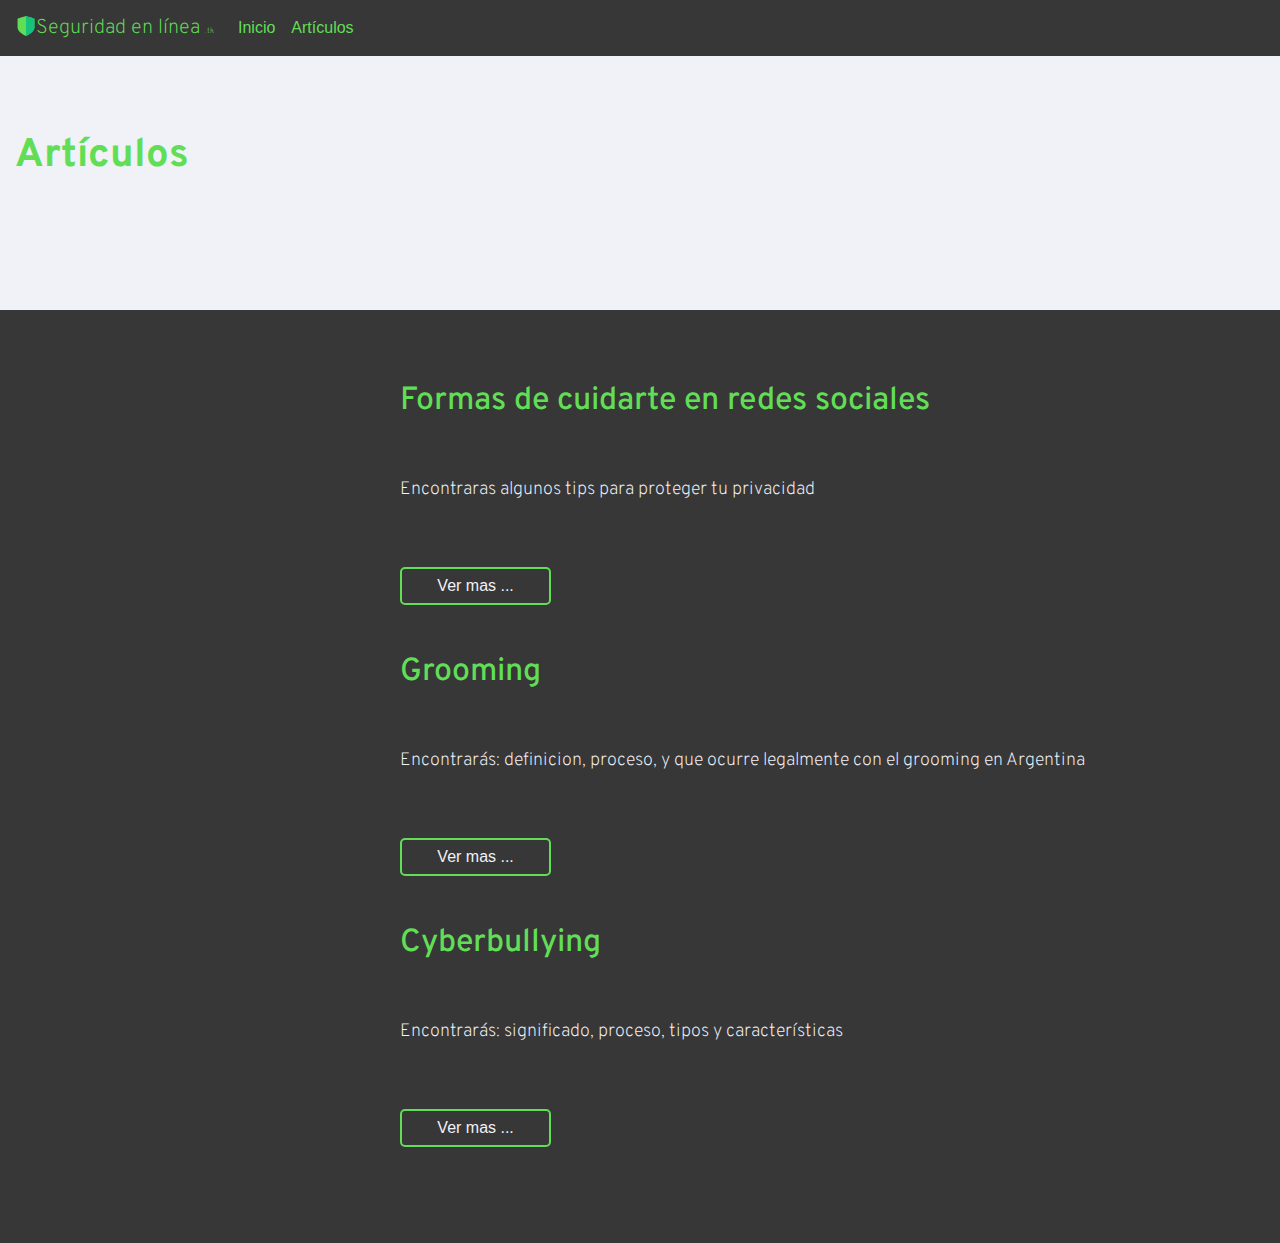
==== articulos.html @ 4ca2fb9d "Add files via upload" ====
<!DOCTYPE html>
<html lang="es">
<head>
    <meta charset="UTF-8">
    <meta name="viewport" content="width=device-width, initial-scale=1.0">
    <title>Articulos</title>
    <script src="https://ajax.googleapis.com/ajax/libs/jquery/3.3.1/jquery.min.js"></script>
    
    <link rel="stylesheet" href="https://stackpath.bootstrapcdn.com/bootstrap/4.3.1/css/bootstrap.min.css">
    <!--Scroll flow JS/CSS-->
	<script src="eskju.jquery.scrollflow.js"></script>
	<link rel="stylesheet" href="eskju.jquery.scrollflow.css">
	<!--Scrollflow-->
	<script src="scrollflow.js"></script>
	<!-- Favicon  -->
    <link rel="icon" href="images/favicon.png">
    <link rel="icon" href="shield (1).png">
    <!--Css-->
    <link rel="stylesheet" href="estilos.css">
    <link href="https://fonts.googleapis.com/css2?family=Overpass&display=swap" rel="stylesheet">
    <script src="https://code.jquery.com/jquery-3.2.1.slim.min.js" integrity="sha384-KJ3o2DKtIkvYIK3UENzmM7KCkRr/rE9/Qpg6aAZGJwFDMVNA/GpGFF93hXpG5KkN" crossorigin="anonymous"></script>
    <script src="https://cdnjs.cloudflare.com/ajax/libs/popper.js/1.12.9/umd/popper.min.js" integrity="sha384-ApNbgh9B+Y1QKtv3Rn7W3mgPxhU9K/ScQsAP7hUibX39j7fakFPskvXusvfa0b4Q" crossorigin="anonymous"></script>
    <script src="https://maxcdn.bootstrapcdn.com/bootstrap/4.0.0/js/bootstrap.min.js" integrity="sha384-JZR6Spejh4U02d8jOt6vLEHfe/JQGiRRSQQxSfFWpi1MquVdAyjUar5+76PVCmYl" crossorigin="anonymous"></script>
</head>
<body>
    <nav class="navbar navbar-expand-lg navbar-light bg-light">
        <a class="navbar-brand" href="#"><img src="shield (1).png" width="20" height="20" class="d-inline-block align-top" style="margin-top: 3px !important;" alt="">Seguridad en línea <b class="dottk">.tk</b></a>
        <button class="navbar-toggler" type="button" data-toggle="collapse" data-target="#navbarSupportedContent" aria-controls="navbarSupportedContent" aria-expanded="false" aria-label="Toggle navigation">
            <span class="navbar-toggler-icon"></span>
        </button>
        <div class="collapse navbar-collapse" id="navbarSupportedContent">
            <ul class="navbar-nav mr-auto">
                <li class="nav-item active">
                    <a class="nav-link" href="index.html">Inicio</a>
                </li>
                <li class="nav-item">
                    <a class="nav-link" href="#">Artículos <span class="sr-only">(current)</span></a>
                </li>
            </ul>
        </div>
    </nav>
    
    <div class="container" style="width: 100%; max-width: none !important;">
        <div class="row" id="prinback-art">
            <div class="col-md-10">
                <h1 class="titulo">Artículos</h1>
                <h2 class="subtitulo">Encontrá acá todos los articulos disponibles en la página</h2>
                <!--<span class="container-nombre">
                    <span class="circulo"></span>Por: Tomas Di Mauro
                </span>-->
            </div>
        </div>
        <div class="row">
            <div class="separador"></div>
        </div>
    </div>


    <div class="container">
        <div class="row">
            <div class="col-md-2"></div>
            <div class="col-md-10">
                <!--Publicidad-->
                <br>
            </div>
            <div class="col-md-2"></div>
        </div>
    </div>
    <br>
    <br>
    <div class="container" style="margin: 0%;">
        <div class="row">
            <div class="col-lg-12">
                <div class="art">
                    <div class="container">
                        <div class="row">
                            <div class="col-md-4">
                                <!--Imagen-->
                                <img src="https://images.unsplash.com/photo-1573152143286-0c422b4d2175?ixlib=rb-1.2.1&ixid=eyJhcHBfaWQiOjEyMDd9&auto=format&fit=crop&w=750&q=80" style="height: auto; width: 100%; border-radius: 5px;" alt="">
                            </div>
                            <div class="col-md-8">
                                <!--Texto-->
                                <h2 class="art-title">
                                Formas de cuidarte en redes sociales
                                </h2>
                                <br>
                                <br>
                                <p>
                                Encontraras algunos tips para proteger tu privacidad
                                </p>
                                <br>
                                <br>
                                <button class="button"><a href="tips.html"> Ver mas ...</a></button>
                            </div>
                        </div>
                    </div>
                </div>
            </div>

        </div>
    </div>
    <br>
    <br>
    <div class="container" style="margin: 0%;">
        <div class="row">
            <div class="col-lg-12">
                <div class="art">
                    <div class="container">
                        <div class="row">
                            <div class="col-md-4">
                                <!--Imagen-->
                                <img src="https://images.unsplash.com/photo-1523474438810-b04a2480633c?ixlib=rb-1.2.1&ixid=eyJhcHBfaWQiOjEyMDd9&auto=format&fit=crop&w=750&q=80" style="height: auto; width: 100%; border-radius: 5px;" alt="">
                            </div>
                            <div class="col-md-8">
                                
                                <h2 class="art-title">
                                    Grooming
                                </h2>
                                <br>
                                <br>
                                <p>
                                    Encontrarás: definicion, proceso, y que ocurre legalmente con el grooming en Argentina
                                </p>
                                <br>
                                <br>
                                <button class="button"><a href="grooming.html"> Ver mas ...</a></button>
                            </div>
                        </div>
                    </div>
                </div>
            </div>

        </div>
    </div>
    <br>
    <br>

    <div class="container" style="margin: 0%;">
        <div class="row">
            <div class="col-lg-12">
                <div class="art">
                    <div class="container">
                        <div class="row">
                            <div class="col-md-4">
                                <!--Imagen-->
                                <img src="https://images.unsplash.com/photo-1484175974775-f5df932b17eb?ixlib=rb-1.2.1&ixid=eyJhcHBfaWQiOjEyMDd9&auto=format&fit=crop&w=750&q=80" style="height: auto; width: 100%; border-radius: 5px;" alt="">
                            </div>
                            <div class="col-md-8">
                                <!--Texto-->
                                <h2 class="art-title">
                                    Cyberbullying
                                </h2>
                                <br>
                                <br>
                                <p>
                                    Encontrarás: significado, proceso, tipos y características 
                                </p>
                                <br>
                                <br>
                                <button class="button"><a href="cyberbullying.html"> Ver mas ...</a></button>
                            </div>
                        </div>
                    </div>
                </div>
            </div>

        </div>
    </div>
    <br>
    <br>
    <br>
    <br>
    <div class="container">
        <div class="row">
            <div class="col-lg-12">
                <!--Publicidad-->
            </div>
        </div>
    </div>
    <div class="container">
        <div class="row">
            <div class="col-lg-12">
                <!--
                    footer
                -->
            </div>
        </div>
    </div>
</body>
</html>
---- estilos.css ----
.titulo{
    color: #61de56 ;
    font-family: 'Overpass', sans-serif;
    font-weight: 700;
}
body{
    background-color: #373737 ;
    color: #f1f1f8;

}
.subtitulo{
    color: #f1f1f8 ;
    font-family: 'Overpass', sans-serif;
}
p{
    font-size: 18px;
    font-family: 'Overpass', sans-serif;
    font-weight: 200;
}
.text-title{
    font-weight: 400;
    color: #61de56;
    font-size: x-large;
}
.text-list-point{
    color: #61de56;
}
body{
    margin: 0mm !important;
    padding: 0% !important;
}
#prinback{
    padding-top: 20mm !important;
    padding-bottom: 20mm !important;
    /*background-image: url('12345.jpg');*/
    background-color: #f1f1f8;
    background-image: url('https://images.unsplash.com/photo-1579869847557-1f67382cc158?ixlib=rb-1.2.1&ixid=eyJhcHBfaWQiOjEyMDd9&auto=format&fit=crop&w=891&q=80');    
    background-repeat: no-repeat;
    background-attachment: fixed;
    background-size: cover;
}
#prinback-a{
    padding-top: 20mm !important;
    padding-bottom: 20mm !important;
    /*background-image: url('12345.jpg');*/
    background-color: #f1f1f8;
    background-image: url('redes.png');    
    background-repeat: no-repeat;
    background-attachment: fixed;
    background-size: cover;
}
#prinback-art{
    padding-top: 20mm !important;
    padding-bottom: 20mm !important;
    /*background-image: url('12345.jpg');*/
    background-color: #f1f1f8;
    background-image: url('https://images.unsplash.com/photo-1532181408476-c4cacd791406?ixlib=rb-1.2.1&ixid=eyJhcHBfaWQiOjEyMDd9&auto=format&fit=crop&w=334&q=80');    
    background-repeat: no-repeat;
    background-attachment: fixed;
    background-size: cover;
}
.art-title{
    color: #61de56;
}
.button{
    color: #f1f1f8;
    background: none;
    /*background-color: #61de56;*/
    width: 40mm;
    height: 10mm;
    border-radius: 5px;
    border: 0.7mm solid #61de56;
    text-decoration: none;
    transition: .5s;
}
.button:hover{
    background-color: #61de56;
    color: #f1f1f8;
    text-decoration: none;
    
}
.button a{
    color: #f1f1f8;
}
.button a:hover{
    text-decoration: none;
}
#col-prin{
    padding-left: 120px;
}
@media (max-width: 600px){
    #col-prin{
        padding-left: 10px;
    }
}
.nombre{
    font-size: 12px;
    font-family: 'Overpass', sans-serif;
    font-weight: 200; 
}
.sinpadding [class*="col-"] {
    padding: 0;
}
.navbar{
    background-color: #373737 !important;
    color: #61de56;
}
.navbar-brand{
    color: #61de56 !important;
}
.nav-link{
    color: #61de56 !important;
}
.dottk{
    font-size: 8px;
    font-family: 'Overpass', sans-serif;
    font-weight: 200; 

}
.navbar-brand{
    font-family: 'Overpass', sans-serif;
    font-weight: 200; 

}
.container-nombre{
    display: inline-block !important;
    font-size: 12px;
    font-family: 'Overpass', sans-serif;
    font-weight: 200;
}
h2{
    font-family: 'Overpass', sans-serif;
}
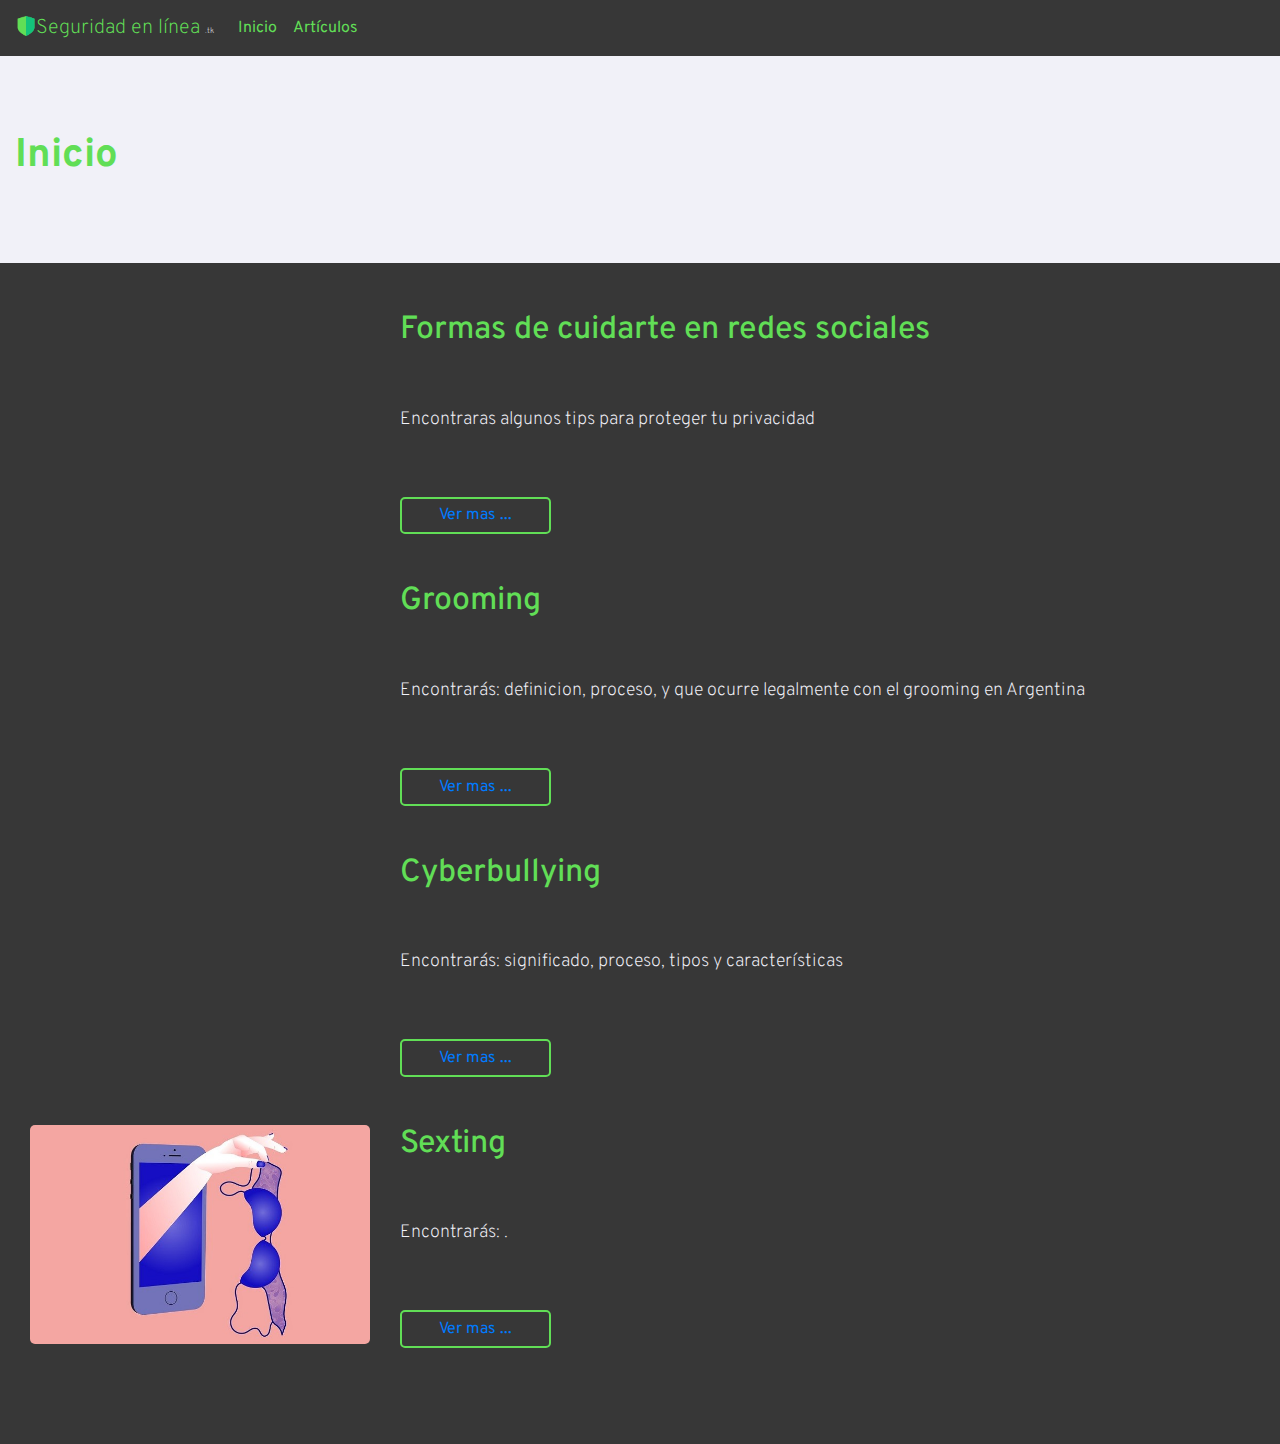
==== commit 9ef875f7: "Update articulos.html" ====
--- a/articulos.html
+++ b/articulos.html
@@ -1,190 +1,241 @@
 <!DOCTYPE html>
 <html lang="es">
-<head>
-    <meta charset="UTF-8">
-    <meta name="viewport" content="width=device-width, initial-scale=1.0">
-    <title>Articulos</title>
+  <head>
+    <meta charset="UTF-8" />
+    <meta name="viewport" content="width=device-width, initial-scale=1.0" />
+    <title>Inicio</title>
     <script src="https://ajax.googleapis.com/ajax/libs/jquery/3.3.1/jquery.min.js"></script>
-    
-    <link rel="stylesheet" href="https://stackpath.bootstrapcdn.com/bootstrap/4.3.1/css/bootstrap.min.css">
+
+    <link
+      rel="stylesheet"
+      href="https://stackpath.bootstrapcdn.com/bootstrap/4.3.1/css/bootstrap.min.css"
+    />
     <!--Scroll flow JS/CSS-->
-	<script src="eskju.jquery.scrollflow.js"></script>
-	<link rel="stylesheet" href="eskju.jquery.scrollflow.css">
-	<!--Scrollflow-->
-	<script src="scrollflow.js"></script>
-	<!-- Favicon  -->
-    <link rel="icon" href="images/favicon.png">
-    <link rel="icon" href="shield (1).png">
+    <script src="eskju.jquery.scrollflow.js"></script>
+    <link rel="stylesheet" href="eskju.jquery.scrollflow.css" />
+    <!--Scrollflow-->
+    <script src="scrollflow.js"></script>
+    <!-- Favicon  -->
+    <link rel="icon" href="images/favicon.png" />
+    <link rel="icon" href="shield (1).png" />
     <!--Css-->
-    <link rel="stylesheet" href="estilos.css">
-    <link href="https://fonts.googleapis.com/css2?family=Overpass&display=swap" rel="stylesheet">
-    <script src="https://code.jquery.com/jquery-3.2.1.slim.min.js" integrity="sha384-KJ3o2DKtIkvYIK3UENzmM7KCkRr/rE9/Qpg6aAZGJwFDMVNA/GpGFF93hXpG5KkN" crossorigin="anonymous"></script>
-    <script src="https://cdnjs.cloudflare.com/ajax/libs/popper.js/1.12.9/umd/popper.min.js" integrity="sha384-ApNbgh9B+Y1QKtv3Rn7W3mgPxhU9K/ScQsAP7hUibX39j7fakFPskvXusvfa0b4Q" crossorigin="anonymous"></script>
-    <script src="https://maxcdn.bootstrapcdn.com/bootstrap/4.0.0/js/bootstrap.min.js" integrity="sha384-JZR6Spejh4U02d8jOt6vLEHfe/JQGiRRSQQxSfFWpi1MquVdAyjUar5+76PVCmYl" crossorigin="anonymous"></script>
-</head>
-<body>
+    <link rel="stylesheet" href="estilos.css" />
+    <link
+      href="https://fonts.googleapis.com/css2?family=Overpass&display=swap"
+      rel="stylesheet"
+    />
+    <script
+      src="https://code.jquery.com/jquery-3.2.1.slim.min.js"
+      integrity="sha384-KJ3o2DKtIkvYIK3UENzmM7KCkRr/rE9/Qpg6aAZGJwFDMVNA/GpGFF93hXpG5KkN"
+      crossorigin="anonymous"
+    ></script>
+    <script
+      src="https://cdnjs.cloudflare.com/ajax/libs/popper.js/1.12.9/umd/popper.min.js"
+      integrity="sha384-ApNbgh9B+Y1QKtv3Rn7W3mgPxhU9K/ScQsAP7hUibX39j7fakFPskvXusvfa0b4Q"
+      crossorigin="anonymous"
+    ></script>
+    <script
+      src="https://maxcdn.bootstrapcdn.com/bootstrap/4.0.0/js/bootstrap.min.js"
+      integrity="sha384-JZR6Spejh4U02d8jOt6vLEHfe/JQGiRRSQQxSfFWpi1MquVdAyjUar5+76PVCmYl"
+      crossorigin="anonymous"
+    ></script>
+  </head>
+  <body>
     <nav class="navbar navbar-expand-lg navbar-light bg-light">
-        <a class="navbar-brand" href="#"><img src="shield (1).png" width="20" height="20" class="d-inline-block align-top" style="margin-top: 3px !important;" alt="">Seguridad en línea <b class="dottk">.tk</b></a>
-        <button class="navbar-toggler" type="button" data-toggle="collapse" data-target="#navbarSupportedContent" aria-controls="navbarSupportedContent" aria-expanded="false" aria-label="Toggle navigation">
-            <span class="navbar-toggler-icon"></span>
-        </button>
-        <div class="collapse navbar-collapse" id="navbarSupportedContent">
-            <ul class="navbar-nav mr-auto">
-                <li class="nav-item active">
-                    <a class="nav-link" href="index.html">Inicio</a>
-                </li>
-                <li class="nav-item">
-                    <a class="nav-link" href="#">Artículos <span class="sr-only">(current)</span></a>
-                </li>
-            </ul>
-        </div>
+      <a class="navbar-brand" href="#"
+        ><img
+          src="shield (1).png"
+          width="20"
+          height="20"
+          class="d-inline-block align-top"
+          style="margin-top: 3px !important"
+          alt=""
+        />Seguridad en línea <b class="dottk">.tk</b></a
+      >
+      <button
+        class="navbar-toggler"
+        type="button"
+        data-toggle="collapse"
+        data-target="#navbarSupportedContent"
+        aria-controls="navbarSupportedContent"
+        aria-expanded="false"
+        aria-label="Toggle navigation"
+      >
+        <span class="navbar-toggler-icon"></span>
+      </button>
+      <div class="collapse navbar-collapse" id="navbarSupportedContent">
+        <ul class="navbar-nav mr-auto">
+          <li class="nav-item active">
+            <a class="nav-link" href="#"
+              >Inicio <span class="sr-only">(current)</span></a
+            >
+          </li>
+          <li class="nav-item">
+            <a class="nav-link" href="articulos.html">Artículos </a>
+          </li>
+        </ul>
+      </div>
     </nav>
-    
-    <div class="container" style="width: 100%; max-width: none !important;">
-        <div class="row" id="prinback-art">
-            <div class="col-md-10">
-                <h1 class="titulo">Artículos</h1>
-                <h2 class="subtitulo">Encontrá acá todos los articulos disponibles en la página</h2>
-                <!--<span class="container-nombre">
+
+    <div class="container" style="width: 100%; max-width: none !important">
+      <div class="row" id="prinback-art">
+        <div class="col-md-10">
+          <h1 class="titulo">Inicio</h1>
+          <!--<span class="container-nombre">
                     <span class="circulo"></span>Por: Tomas Di Mauro
                 </span>-->
-            </div>
-        </div>
-        <div class="row">
-            <div class="separador"></div>
-        </div>
-    </div>
+        </div>
+      </div>
+      <div class="row">
+        <div class="separador"></div>
+      </div>
+    </div>
+    <br />
+    <br />
+    <div class="container" style="margin: 0%">
+      <div class="row">
+        <div class="col-lg-12">
+          <div class="art">
+            <div class="container">
+              <div class="row">
+                <div class="col-md-4">
+                  <!--Imagen-->
+                  <img
+                    src="https://images.unsplash.com/photo-1573152143286-0c422b4d2175?ixlib=rb-1.2.1&ixid=eyJhcHBfaWQiOjEyMDd9&auto=format&fit=crop&w=750&q=80"
+                    style="height: auto; width: 100%; border-radius: 5px"
+                    alt=""
+                  />
+                </div>
+                <div class="col-md-8">
+                  <!--Texto-->
+                  <h2 class="art-title">
+                    Formas de cuidarte en redes sociales
+                  </h2>
+                  <br />
+                  <br />
+                  <p>Encontraras algunos tips para proteger tu privacidad</p>
+                  <br />
+                  <br />
+                  <button class="button">
+                    <a href="tips.html"> Ver mas ...</a>
+                  </button>
+                </div>
+              </div>
+            </div>
+          </div>
+        </div>
+      </div>
+    </div>
+    <br />
+    <br />
+    <div class="container" style="margin: 0%">
+      <div class="row">
+        <div class="col-lg-12">
+          <div class="art">
+            <div class="container">
+              <div class="row">
+                <div class="col-md-4">
+                  <!--Imagen-->
+                  <img
+                    src="https://images.unsplash.com/photo-1523474438810-b04a2480633c?ixlib=rb-1.2.1&ixid=eyJhcHBfaWQiOjEyMDd9&auto=format&fit=crop&w=750&q=80"
+                    style="height: auto; width: 100%; border-radius: 5px"
+                    alt=""
+                  />
+                </div>
+                <div class="col-md-8">
+                  <h2 class="art-title">Grooming</h2>
+                  <br />
+                  <br />
+                  <p>
+                    Encontrarás: definicion, proceso, y que ocurre legalmente
+                    con el grooming en Argentina
+                  </p>
+                  <br />
+                  <br />
+                  <button class="button">
+                    <a href="grooming.html"> Ver mas ...</a>
+                  </button>
+                </div>
+              </div>
+            </div>
+          </div>
+        </div>
+      </div>
+    </div>
+    <br />
+    <br />
 
-
-    <div class="container">
-        <div class="row">
-            <div class="col-md-2"></div>
-            <div class="col-md-10">
-                <!--Publicidad-->
-                <br>
-            </div>
-            <div class="col-md-2"></div>
-        </div>
-    </div>
-    <br>
-    <br>
-    <div class="container" style="margin: 0%;">
-        <div class="row">
-            <div class="col-lg-12">
-                <div class="art">
-                    <div class="container">
-                        <div class="row">
-                            <div class="col-md-4">
-                                <!--Imagen-->
-                                <img src="https://images.unsplash.com/photo-1573152143286-0c422b4d2175?ixlib=rb-1.2.1&ixid=eyJhcHBfaWQiOjEyMDd9&auto=format&fit=crop&w=750&q=80" style="height: auto; width: 100%; border-radius: 5px;" alt="">
-                            </div>
-                            <div class="col-md-8">
-                                <!--Texto-->
-                                <h2 class="art-title">
-                                Formas de cuidarte en redes sociales
-                                </h2>
-                                <br>
-                                <br>
-                                <p>
-                                Encontraras algunos tips para proteger tu privacidad
-                                </p>
-                                <br>
-                                <br>
-                                <button class="button"><a href="tips.html"> Ver mas ...</a></button>
-                            </div>
-                        </div>
-                    </div>
-                </div>
-            </div>
-
-        </div>
-    </div>
-    <br>
-    <br>
-    <div class="container" style="margin: 0%;">
-        <div class="row">
-            <div class="col-lg-12">
-                <div class="art">
-                    <div class="container">
-                        <div class="row">
-                            <div class="col-md-4">
-                                <!--Imagen-->
-                                <img src="https://images.unsplash.com/photo-1523474438810-b04a2480633c?ixlib=rb-1.2.1&ixid=eyJhcHBfaWQiOjEyMDd9&auto=format&fit=crop&w=750&q=80" style="height: auto; width: 100%; border-radius: 5px;" alt="">
-                            </div>
-                            <div class="col-md-8">
-                                
-                                <h2 class="art-title">
-                                    Grooming
-                                </h2>
-                                <br>
-                                <br>
-                                <p>
-                                    Encontrarás: definicion, proceso, y que ocurre legalmente con el grooming en Argentina
-                                </p>
-                                <br>
-                                <br>
-                                <button class="button"><a href="grooming.html"> Ver mas ...</a></button>
-                            </div>
-                        </div>
-                    </div>
-                </div>
-            </div>
-
-        </div>
-    </div>
-    <br>
-    <br>
-
-    <div class="container" style="margin: 0%;">
-        <div class="row">
-            <div class="col-lg-12">
-                <div class="art">
-                    <div class="container">
-                        <div class="row">
-                            <div class="col-md-4">
-                                <!--Imagen-->
-                                <img src="https://images.unsplash.com/photo-1484175974775-f5df932b17eb?ixlib=rb-1.2.1&ixid=eyJhcHBfaWQiOjEyMDd9&auto=format&fit=crop&w=750&q=80" style="height: auto; width: 100%; border-radius: 5px;" alt="">
-                            </div>
-                            <div class="col-md-8">
-                                <!--Texto-->
-                                <h2 class="art-title">
-                                    Cyberbullying
-                                </h2>
-                                <br>
-                                <br>
-                                <p>
-                                    Encontrarás: significado, proceso, tipos y características 
-                                </p>
-                                <br>
-                                <br>
-                                <button class="button"><a href="cyberbullying.html"> Ver mas ...</a></button>
-                            </div>
-                        </div>
-                    </div>
-                </div>
-            </div>
-
-        </div>
-    </div>
-    <br>
-    <br>
-    <br>
-    <br>
-    <div class="container">
-        <div class="row">
-            <div class="col-lg-12">
-                <!--Publicidad-->
-            </div>
-        </div>
-    </div>
-    <div class="container">
-        <div class="row">
-            <div class="col-lg-12">
-                <!--
-                    footer
-                -->
-            </div>
-        </div>
-    </div>
-</body>
-</html>+    <div class="container" style="margin: 0%">
+      <div class="row">
+        <div class="col-lg-12">
+          <div class="art">
+            <div class="container">
+              <div class="row">
+                <div class="col-md-4">
+                  <!--Imagen-->
+                  <img
+                    src="https://images.unsplash.com/photo-1484175974775-f5df932b17eb?ixlib=rb-1.2.1&ixid=eyJhcHBfaWQiOjEyMDd9&auto=format&fit=crop&w=750&q=80"
+                    style="height: auto; width: 100%; border-radius: 5px"
+                    alt=""
+                  />
+                </div>
+                <div class="col-md-8">
+                  <!--Texto-->
+                  <h2 class="art-title">Cyberbullying</h2>
+                  <br />
+                  <br />
+                  <p>
+                    Encontrarás: significado, proceso, tipos y características
+                  </p>
+                  <br />
+                  <br />
+                  <button class="button">
+                    <a href="cyberbullying.html"> Ver mas ...</a>
+                  </button>
+                </div>
+              </div>
+            </div>
+          </div>
+        </div>
+      </div>
+    </div>
+    <br />
+    <br />
+    <div class="container" style="margin: 0%">
+      <div class="row">
+        <div class="col-lg-12">
+          <div class="art">
+            <div class="container">
+              <div class="row">
+                <div class="col-md-4">
+                  <!--Imagen-->
+                  <img
+                    src="./sexting.jpg"
+                    style="height: auto; width: 100%; border-radius: 5px"
+                    alt=""
+                  />
+                </div>
+                <div class="col-md-8">
+                  <!--Texto-->
+                  <h2 class="art-title">Sexting</h2>
+                  <br />
+                  <br />
+                  <p>Encontrarás: .</p>
+                  <br />
+                  <br />
+                  <button class="button">
+                    <a href="sexting.html"> Ver mas ...</a>
+                  </button>
+                </div>
+              </div>
+            </div>
+          </div>
+        </div>
+      </div>
+    </div>
+    <br />
+    <br />
+    <br />
+    <br />
+  </body>
+</html>
--- a/estilos.css
+++ b/estilos.css
@@ -1,133 +1,102 @@
-.titulo{
-    color: #61de56 ;
-    font-family: 'Overpass', sans-serif;
-    font-weight: 700;
+* {
+  font-family: "Overpass", sans-serif;
+  color: #f1f1f8;
 }
-body{
-    background-color: #373737 ;
-    color: #f1f1f8;
-
+.titulo {
+  color: #61de56;
+  font-weight: 700;
 }
-.subtitulo{
-    color: #f1f1f8 ;
-    font-family: 'Overpass', sans-serif;
+body {
+  background-color: #373737;
+  margin: 0mm !important;
+  padding: 0% !important;
 }
-p{
-    font-size: 18px;
-    font-family: 'Overpass', sans-serif;
-    font-weight: 200;
+p {
+  font-size: 18px;
 }
-.text-title{
-    font-weight: 400;
-    color: #61de56;
-    font-size: x-large;
+.text-title {
+  font-weight: 400;
+  color: #61de56;
+  font-size: x-large;
 }
-.text-list-point{
-    color: #61de56;
+.text-list-point {
+  color: #61de56;
 }
-body{
-    margin: 0mm !important;
-    padding: 0% !important;
+#prinback,
+#prinback-a,
+#prinback-b,
+#prinback-art {
+  padding-top: 20mm !important;
+  padding-bottom: 20mm !important;
+  background-color: #f1f1f8;
+  background-repeat: no-repeat;
+  background-attachment: fixed;
+  background-size: cover;
 }
-#prinback{
-    padding-top: 20mm !important;
-    padding-bottom: 20mm !important;
-    /*background-image: url('12345.jpg');*/
-    background-color: #f1f1f8;
-    background-image: url('https://images.unsplash.com/photo-1579869847557-1f67382cc158?ixlib=rb-1.2.1&ixid=eyJhcHBfaWQiOjEyMDd9&auto=format&fit=crop&w=891&q=80');    
-    background-repeat: no-repeat;
-    background-attachment: fixed;
-    background-size: cover;
+#prinback {
+  background-image: url("https://images.unsplash.com/photo-1579869847557-1f67382cc158?ixlib=rb-1.2.1&ixid=eyJhcHBfaWQiOjEyMDd9&auto=format&fit=crop&w=891&q=80");
 }
-#prinback-a{
-    padding-top: 20mm !important;
-    padding-bottom: 20mm !important;
-    /*background-image: url('12345.jpg');*/
-    background-color: #f1f1f8;
-    background-image: url('redes.png');    
-    background-repeat: no-repeat;
-    background-attachment: fixed;
-    background-size: cover;
+#prinback-a {
+  background-image: url("redes.png");
 }
-#prinback-art{
-    padding-top: 20mm !important;
-    padding-bottom: 20mm !important;
-    /*background-image: url('12345.jpg');*/
-    background-color: #f1f1f8;
-    background-image: url('https://images.unsplash.com/photo-1532181408476-c4cacd791406?ixlib=rb-1.2.1&ixid=eyJhcHBfaWQiOjEyMDd9&auto=format&fit=crop&w=334&q=80');    
-    background-repeat: no-repeat;
-    background-attachment: fixed;
-    background-size: cover;
+#prinback-b {
+  background-image: url("sexting.jpg");
 }
-.art-title{
-    color: #61de56;
+#prinback-art {
+  background-image: url("https://images.unsplash.com/photo-1532181408476-c4cacd791406?ixlib=rb-1.2.1&ixid=eyJhcHBfaWQiOjEyMDd9&auto=format&fit=crop&w=334&q=80");
 }
-.button{
-    color: #f1f1f8;
-    background: none;
-    /*background-color: #61de56;*/
-    width: 40mm;
-    height: 10mm;
-    border-radius: 5px;
-    border: 0.7mm solid #61de56;
-    text-decoration: none;
-    transition: .5s;
+.art-title {
+  color: #61de56;
 }
-.button:hover{
-    background-color: #61de56;
-    color: #f1f1f8;
-    text-decoration: none;
-    
+.button {
+  background: none;
+  width: 40mm;
+  height: 10mm;
+  border-radius: 5px;
+  border: 0.7mm solid #61de56;
+  text-decoration: none;
+  transition: 0.5s;
 }
-.button a{
-    color: #f1f1f8;
+.button:hover {
+  background-color: #61de56;
+  text-decoration: none;
 }
-.button a:hover{
-    text-decoration: none;
+.button a:hover {
+  text-decoration: none;
 }
-#col-prin{
-    padding-left: 120px;
+#col-prin {
+  padding-left: 120px;
 }
-@media (max-width: 600px){
-    #col-prin{
-        padding-left: 10px;
-    }
-}
-.nombre{
-    font-size: 12px;
-    font-family: 'Overpass', sans-serif;
-    font-weight: 200; 
+.nombre {
+  font-size: 12px;
 }
 .sinpadding [class*="col-"] {
-    padding: 0;
+  padding: 0;
 }
-.navbar{
-    background-color: #373737 !important;
-    color: #61de56;
+.navbar {
+  background-color: #373737 !important;
+  color: #61de56;
 }
-.navbar-brand{
-    color: #61de56 !important;
+.navbar-brand,
+.nav-link {
+  color: #61de56 !important;
 }
-.nav-link{
-    color: #61de56 !important;
+.dottk {
+  font-size: 8px;
 }
-.dottk{
-    font-size: 8px;
-    font-family: 'Overpass', sans-serif;
-    font-weight: 200; 
-
+.navbar-brand,
+.container-nombre,
+.dottk,
+.nombre,
+p {
+  font-weight: 200;
 }
-.navbar-brand{
-    font-family: 'Overpass', sans-serif;
-    font-weight: 200; 
-
+.container-nombre {
+  display: inline-block !important;
+  font-size: 12px;
 }
-.container-nombre{
-    display: inline-block !important;
-    font-size: 12px;
-    font-family: 'Overpass', sans-serif;
-    font-weight: 200;
+@media (max-width: 600px) {
+  #col-prin {
+    padding-left: 10px;
+  }
 }
-h2{
-    font-family: 'Overpass', sans-serif;
-}